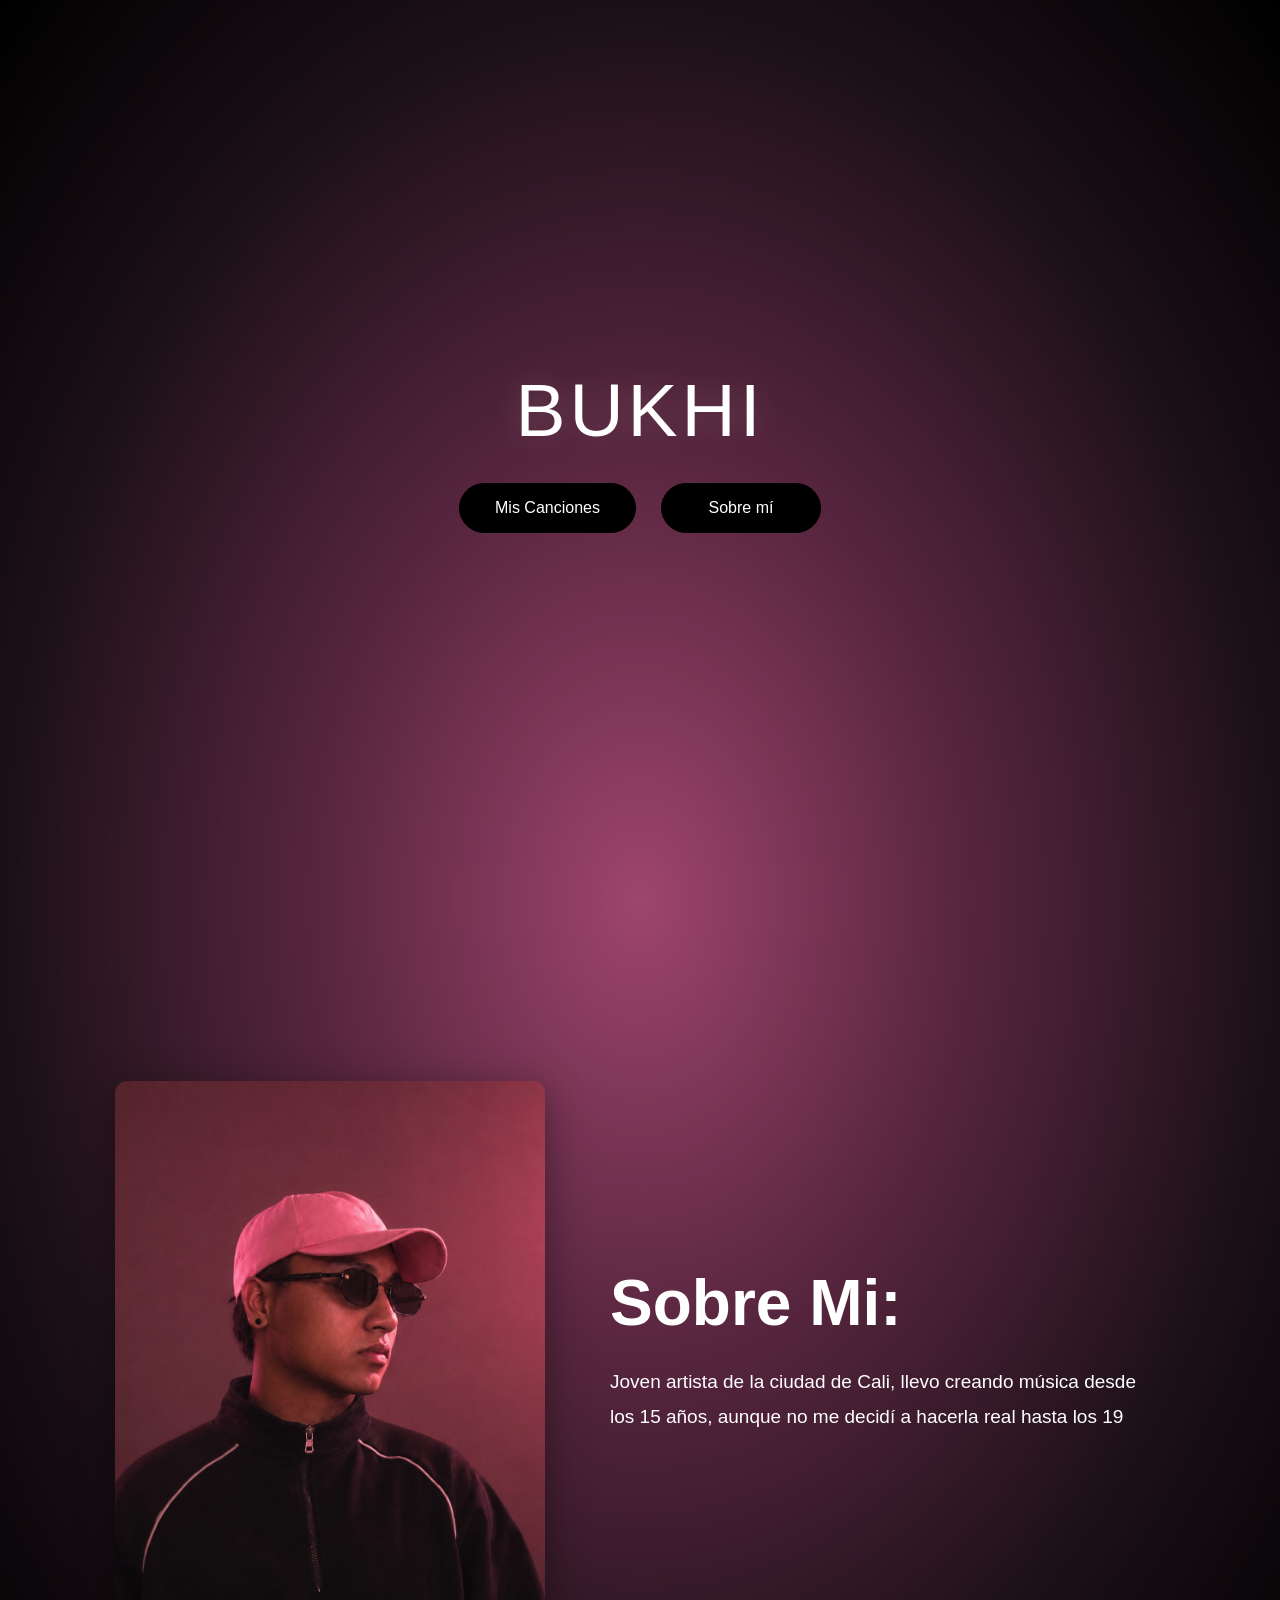
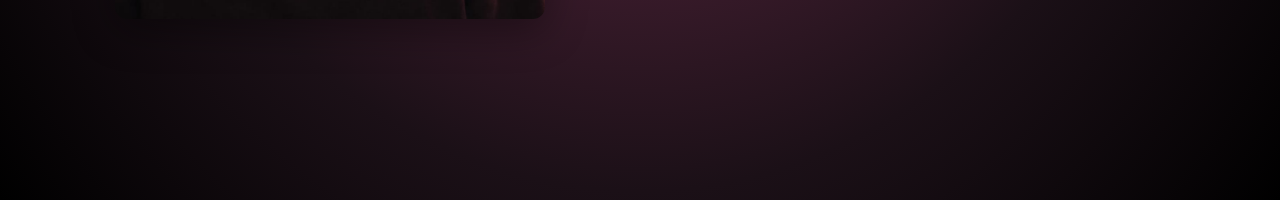
==== index.html @ 2aa871e8 "Add files via upload" ====
<!DOCTYPE html>
<html lang="es">
<head>
    <meta charset="UTF-8">
    <meta name="viewport" content="width=device-width, initial-scale=1.0">
    <title>BUKHI</title>
    <link rel="stylesheet" href="style.css">
</head>
<body>

    <!-- INICIO -->
    <section class="hero" id="inicio">

        <main class="container">
            <h1>BUKHI</h1>

            <a href="canciones.html" class="button">
                Mis Canciones
            </a>

            <a href="#sobre-mi" class="button">
                Sobre mí
            </a>
        </main>

    </section>

    <!-- SOBRE MÍ -->
    <section class="about-section" id="sobre-mi">

        <div class="about-content">

            <div class="about-image">
                <img src="foto.jpeg" alt="Fotografía de BUKHI">
            </div>

            <div class="about-text">
                <h2>Sobre Mi:</h2>

                <p>
                    Joven artista de la ciudad de Cali, llevo creando música desde los 15 años, aunque no me decidí a hacerla real hasta los 19
                </p>
            </div>

        </div>

    </section>

</body>
</html>
---- style.css ----
/* FUENTES */

/* Achiko: coloca aquí el archivo de tu tipografía */
@font-face {
    font-family: 'Achiko';
    src: url('fonts/Achiko.woff2') format('woff2');
    font-weight: normal;
}

/* Sour Gummy */
@import url('https://fonts.googleapis.com/css2?family=Sour+Gummy:wght@300;400;500;600;700&display=swap');


* {
    margin: 0;
    padding: 0;
    box-sizing: border-box;
}

body {
    min-height: 100vh;
    display: flex;
    justify-content: center;
    align-items: center;

    background: radial-gradient(
        ellipse at center,
        #9e456d 0%,
        #59263f 35%,
        #1b1017 70%,
        #000000 100%
    );

    font-family: 'Sour Gummy', sans-serif;
    color: white;
}

.container {
    display: flex;
    flex-direction: column;
    align-items: center;
    justify-content: center;
    text-align: center;
    gap: 30px;
    padding: 20px;
}

h1 {
    font-family: 'Achiko', sans-serif;
    font-size: clamp(35px, 7vw, 75px);
    font-weight: normal;
    letter-spacing: 4px;
    color: white;
    text-shadow: 0 0 30px rgba(255,255,255,0.15);
}

.button {
    font-family: 'Sour Gummy', sans-serif;
    text-decoration: none;
    color: white;
    background: black;
    border: 1px solid black;
    padding: 15px 35px;
    border-radius: 50px;
    font-size: 16px;
    transition: 0.3s ease;
}

.button:hover {
    background: #252525;
    transform: translateY(-3px);
    box-shadow: 0 0 20px rgba(0,0,0,0.5);
}

.coming-soon {
    font-family: 'Sour Gummy', sans-serif;
    font-size: 15px;
    letter-spacing: 2px;
    color: white;
}


.page-title {
    position: absolute;
    top: 45px;
    left: 50%;
    transform: translateX(-50%);

    font-family: 'Achiko', sans-serif;
    font-size: clamp(25px, 5vw, 55px);
    letter-spacing: 4px;
    color: white;
    text-align: center;
    white-space: nowrap;
}


/* DESPLAZAMIENTO SUAVE */
html {
    scroll-behavior: smooth;
}

body {
    display: block;
}

/* SECCIÓN INICIAL */
.hero {
    min-height: 100vh;
    display: flex;
    justify-content: center;
    align-items: center;
}

.hero .container {
    gap: 25px;
}

.hero h1 {
    font-family: 'Achiko', sans-serif;
    color: white;
}

/* BOTONES */
.hero .button {
    min-width: 190px;
    text-align: center;
}

/* SECCIÓN SOBRE MÍ */
.about-section {
    min-height: 100vh;
    display: flex;
    justify-content: center;
    align-items: center;
    padding: 80px 8%;
}

.about-content {
    width: 100%;
    max-width: 1050px;
    display: flex;
    align-items: center;
    justify-content: center;
    gap: 65px;
}

/* FOTOGRAFÍA */
.about-image {
    flex: 1;
    max-width: 430px;
}

.about-image img {
    width: 100%;
    aspect-ratio: 4 / 5;
    object-fit: cover;
    border-radius: 12px;
    display: block;
    box-shadow: 0 10px 40px rgba(0,0,0,0.4);
}

/* TEXTO */
.about-text {
    flex: 1;
    color: white;
}

.about-text h2 {
    font-family: 'Achiko', sans-serif;
    font-size: clamp(35px, 5vw, 65px);
    margin-bottom: 25px;
    color: white;
}

.about-text p {
    font-family: 'Sour Gummy', sans-serif;
    font-size: 19px;
    line-height: 1.8;
    color: white;
}

/* VERSIÓN CELULAR */
@media (max-width: 700px) {

    .about-section {
        padding: 70px 25px;
    }

    .about-content {
        flex-direction: column;
        gap: 35px;
    }

    .about-image {
        width: 100%;
        max-width: 320px;
    }

    .about-text {
        text-align: center;
    }

    .about-text h2 {
        font-size: 42px;
    }

    .about-text p {
        font-size: 17px;
    }
}


/* BOTONES UNO AL LADO DEL OTRO */
.hero .container {
    gap: 25px;
}

.hero .container h1 {
    margin-bottom: 5px;
}

.hero .container .button {
    display: inline-flex;
    justify-content: center;
    align-items: center;
    min-width: 160px;
}

/* AGRUPAR BOTONES */
.hero .container {
    position: relative;
}

.hero .container .button {
    margin: 0;
}

/* DISTRIBUCIÓN HORIZONTAL */
.hero .container {
    flex-direction: row;
    flex-wrap: wrap;
}

.hero .container h1 {
    flex-basis: 100%;
}


/* CORRECCIÓN PÁGINA CANCIONES */

.canciones-container {
    position: absolute;
    top: 50%;
    left: 50%;
    transform: translate(-50%, -50%);

    display: flex;
    flex-direction: column;
    align-items: center;
    justify-content: center;
    gap: 25px;
    width: 100%;
    padding: 20px;
}

.page-title {
    position: absolute;
    top: 45px;
    left: 50%;
    transform: translateX(-50%);

    font-family: 'Achiko', sans-serif;
    font-size: clamp(25px, 5vw, 55px);
    color: white;
    text-align: center;
    white-space: nowrap;
    z-index: 2;
}
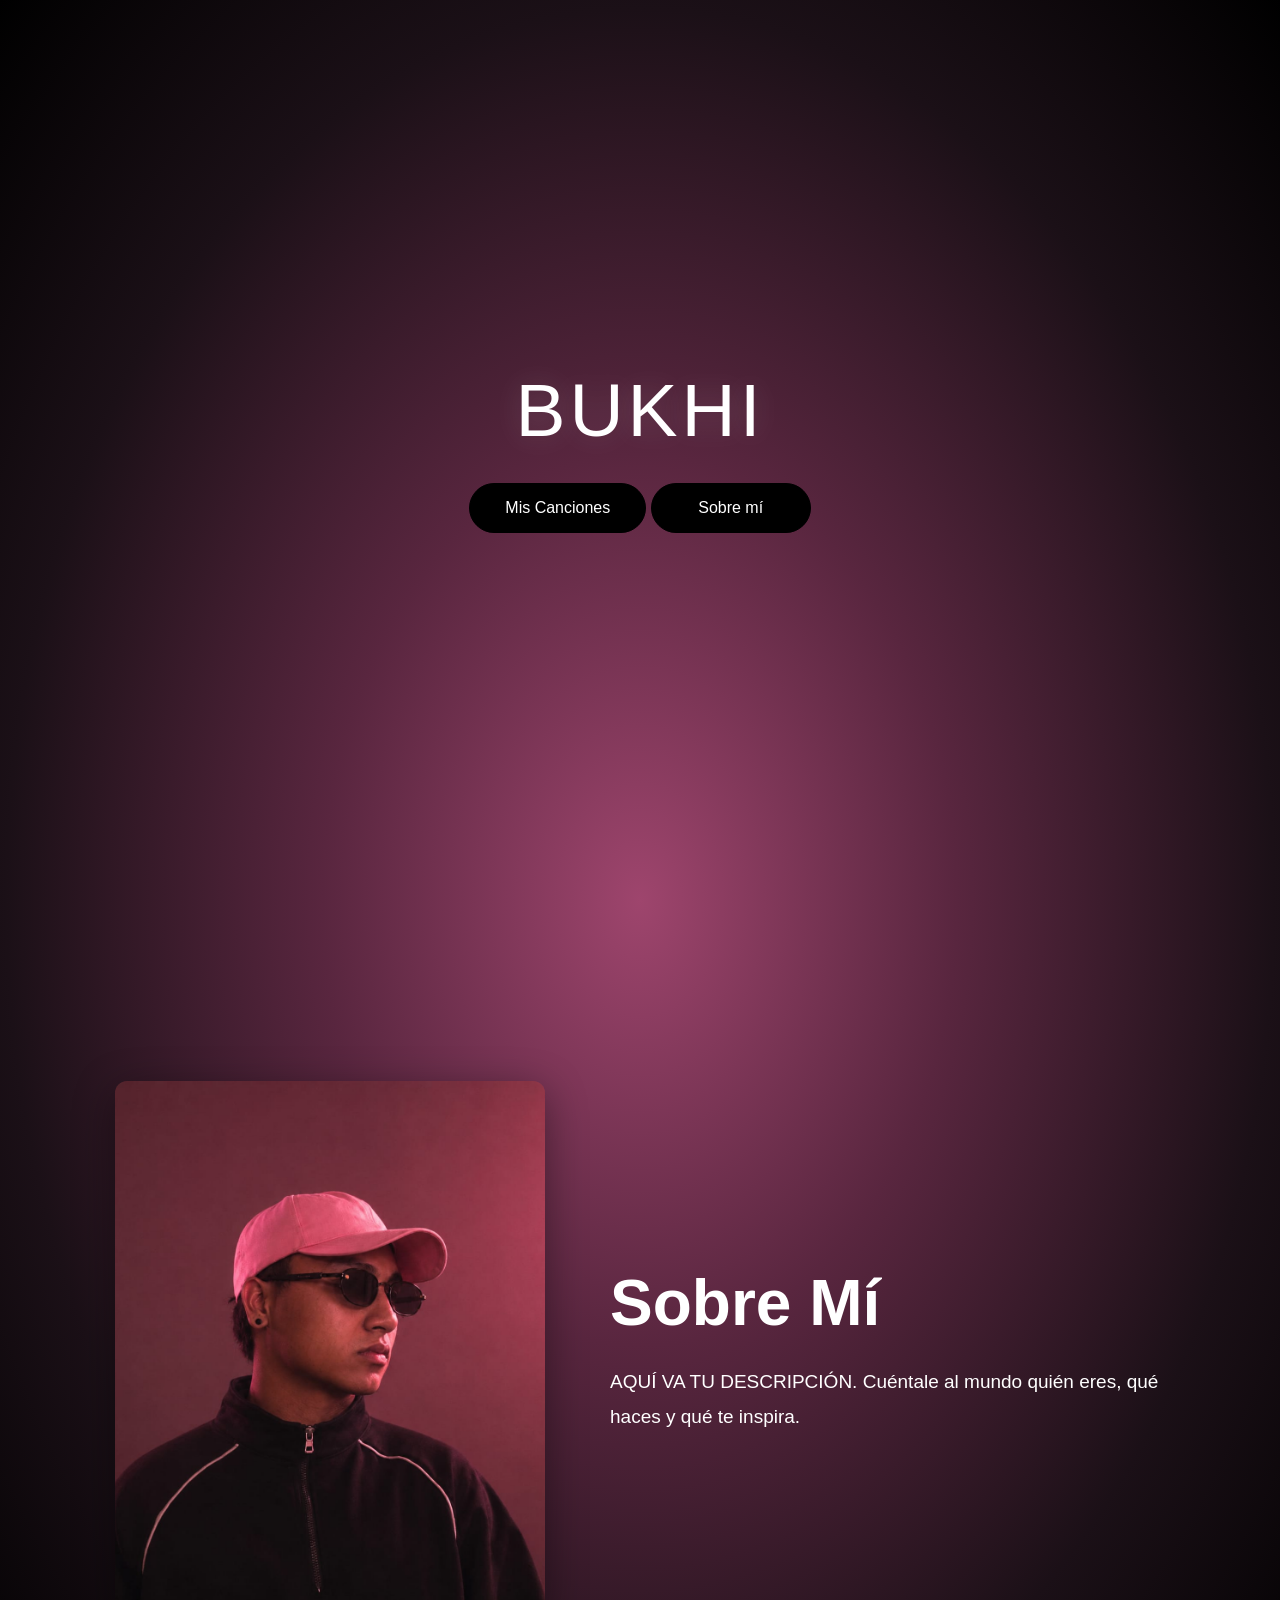
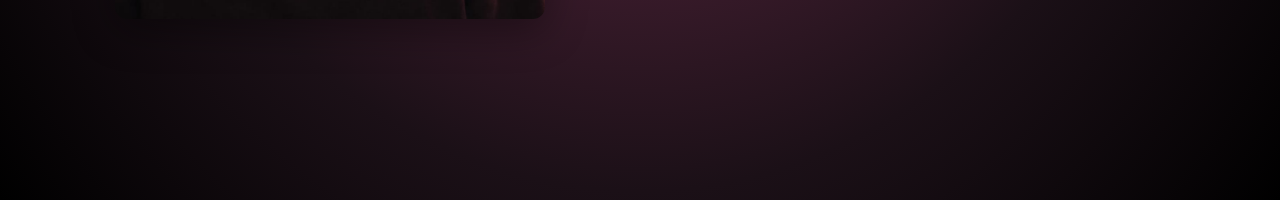
==== commit 8e3b9a4c: "Add files via upload" ====
--- a/index.html
+++ b/index.html
@@ -4,43 +4,73 @@
 <head>
     <meta charset="UTF-8">
     <meta name="viewport" content="width=device-width, initial-scale=1.0">
-    <title>BUKHI</title>
+    <meta name="description" content="Página oficial de Bukhi. Conoce al artista y descubre su música.">
+    <title>BUKHI | Página oficial</title>
     <link rel="stylesheet" href="style.css">
 </head>
+
 <body>
 
-    <!-- INICIO -->
-    <section class="hero" id="inicio">
+    <!-- SECCIÓN PRINCIPAL -->
+    <header class="hero" id="inicio" aria-label="Inicio de Bukhi">
 
         <main class="container">
+
             <h1>BUKHI</h1>
 
-            <a href="canciones.html" class="button">
-                Mis Canciones
-            </a>
+            <nav aria-label="Navegación principal">
 
-            <a href="#sobre-mi" class="button">
-                Sobre mí
-            </a>
+                <a href="canciones.html"
+                   class="button"
+                   aria-label="Ir a Mis Canciones">
+                    Mis Canciones
+                </a>
+
+                <a href="#sobre-mi"
+                   class="button"
+                   aria-label="Conocer más sobre Bukhi">
+                    Sobre mí
+                </a>
+
+            </nav>
+
         </main>
 
-    </section>
+    </header>
 
-    <!-- SOBRE MÍ -->
-    <section class="about-section" id="sobre-mi">
+
+    <!-- SECCIÓN SOBRE MÍ -->
+    <section class="about-section"
+             id="sobre-mi"
+             aria-labelledby="titulo-sobre-mi">
 
         <div class="about-content">
 
+            <!-- FOTOGRAFÍA -->
             <div class="about-image">
-                <img src="foto.jpeg" alt="Fotografía de BUKHI">
+
+                <img
+                    src="foto.jpeg"
+                    alt="Fotografía de Bukhi, artista musical."
+                    title="Foto de Bukhi"
+                    loading="lazy"
+                >
+
             </div>
 
+            <!-- DESCRIPCIÓN -->
             <div class="about-text">
-                <h2>Sobre Mi:</h2>
+
+                <h2 id="titulo-sobre-mi">
+                    Sobre Mí
+                </h2>
 
                 <p>
-                    Joven artista de la ciudad de Cali, llevo creando música desde los 15 años, aunque no me decidí a hacerla real hasta los 19
+                    AQUÍ VA TU DESCRIPCIÓN.
+                    Cuéntale al mundo quién eres,
+                    qué haces y qué te inspira.
                 </p>
+
             </div>
 
         </div>
--- a/style.css
+++ b/style.css
@@ -278,3 +278,13 @@
     white-space: nowrap;
     z-index: 2;
 }
+
+
+/* EFECTO DE ZOOM EN LA FOTO */
+.about-image img {
+    transition: transform 0.35s ease;
+}
+
+.about-image img:hover {
+    transform: scale(1.05);
+}
